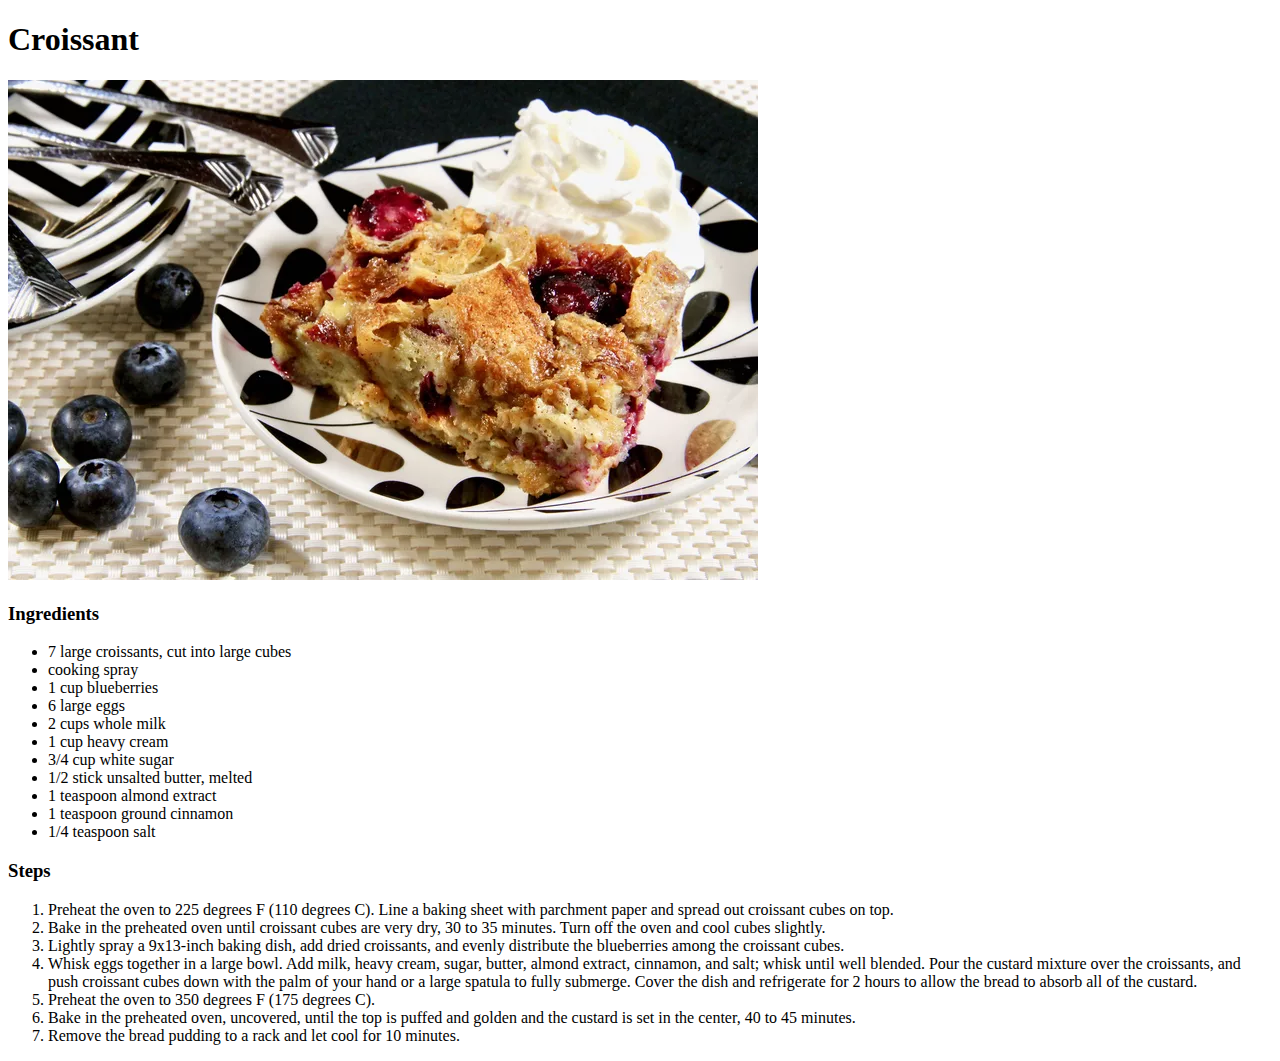
==== foodrecipes/croissant.html @ e226e145 "Add another recipe and accompanying image" ====
<!DOCTYPE html>
<html lang="en">
<head>
    <meta charset="UTF-8">
    <meta name="viewport" content="width=device-width, initial-scale=1.0">
    <title>Document</title>
</head>
<body>
    <h1>
        Croissant
    </h1>
    <img src="8583882-f85e8cda27b5446a99a2792c88570d62.webp">
    <h3>
        Ingredients
    </h3>
    <ul>
        <li>7 large croissants, cut into large cubes</li>
        <li>cooking spray</li>
        <li>1 cup blueberries</li>
        <li>6 large eggs</li>
        <li>2 cups whole milk</li>
        <li>1 cup heavy cream</li>
        <li>3/4 cup white sugar</li>
        <li>1/2 stick unsalted butter, melted</li>
        <li>1 teaspoon almond extract</li>
        <li>1 teaspoon ground cinnamon</li>
        <li>1/4 teaspoon salt</li>
    </ul>
    <h3>
        Steps
    </h3>
    
    <ol>
        <li>Preheat the oven to 225 degrees F (110 degrees C). Line a baking sheet with parchment paper and spread out croissant cubes on top.</li>
        <li>Bake in the preheated oven until croissant cubes are very dry, 30 to 35 minutes. Turn off the oven and cool cubes slightly.</li>
        <li>Lightly spray a 9x13-inch baking dish, add dried croissants, and evenly distribute the blueberries among the croissant cubes.</li>
        <li>Whisk eggs together in a large bowl. Add milk, heavy cream, sugar, butter, almond extract, cinnamon, and salt; whisk until well blended. Pour the custard mixture over the croissants, and push croissant cubes down with the palm of your hand or a large spatula to fully submerge. Cover the dish and refrigerate for 2 hours to allow the bread to absorb all of the custard.</li>
        <li>Preheat the oven to 350 degrees F (175 degrees C).</li>
        <li>Bake in the preheated oven, uncovered, until the top is puffed and golden and the custard is set in the center, 40 to 45 minutes.</li>
        <li>Remove the bread pudding to a rack and let cool for 10 minutes.</li>
    </ol>

</body>
</html>
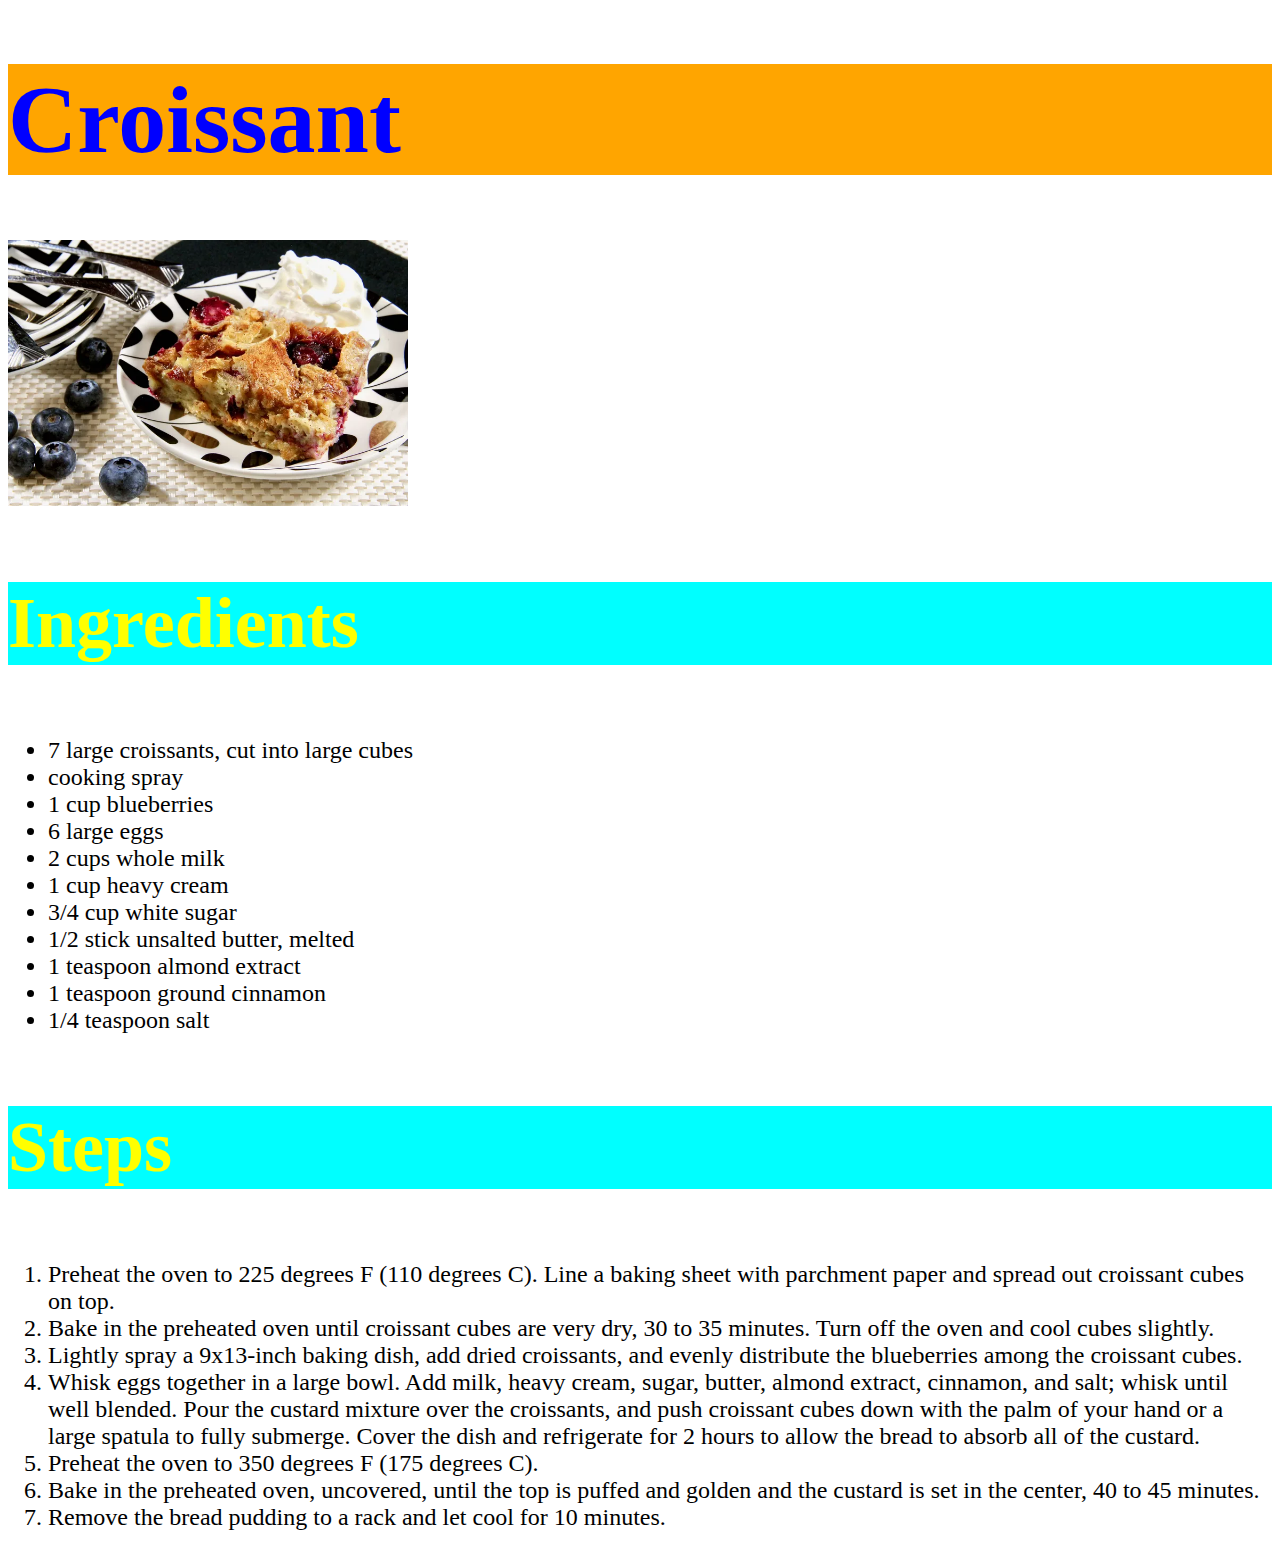
==== commit df852e32: "Add styles.css, modify README.md, pretty-fi index.html" ====
--- a/foodrecipes/croissant.html
+++ b/foodrecipes/croissant.html
@@ -3,6 +3,7 @@
 <head>
     <meta charset="UTF-8">
     <meta name="viewport" content="width=device-width, initial-scale=1.0">
+    <link rel="stylesheet" href="../styles.css">
     <title>Document</title>
 </head>
 <body>
@@ -13,7 +14,7 @@
     <h3>
         Ingredients
     </h3>
-    <ul>
+    <ul class="list">
         <li>7 large croissants, cut into large cubes</li>
         <li>cooking spray</li>
         <li>1 cup blueberries</li>
@@ -30,7 +31,7 @@
         Steps
     </h3>
     
-    <ol>
+    <ol class="list">
         <li>Preheat the oven to 225 degrees F (110 degrees C). Line a baking sheet with parchment paper and spread out croissant cubes on top.</li>
         <li>Bake in the preheated oven until croissant cubes are very dry, 30 to 35 minutes. Turn off the oven and cool cubes slightly.</li>
         <li>Lightly spray a 9x13-inch baking dish, add dried croissants, and evenly distribute the blueberries among the croissant cubes.</li>
--- a/styles.css
+++ b/styles.css
@@ -0,0 +1,33 @@
+body {
+    font-family: Hevetica, "Times New Roman", sans-serif;
+}
+
+h1 {
+    font-size: 96px;
+    color: blue;
+    background-color: orange;
+    font-weight: bold;
+}
+
+h3 {
+    color: yellow;
+    background-color: aqua;
+    font-size: 72px;
+}
+
+p {
+    font-size: 36px;
+}
+
+.list {
+    font-size: 24px;
+}
+
+.food {
+    color: red;
+}
+
+img {
+    width: 400px;
+    height: auto;
+}